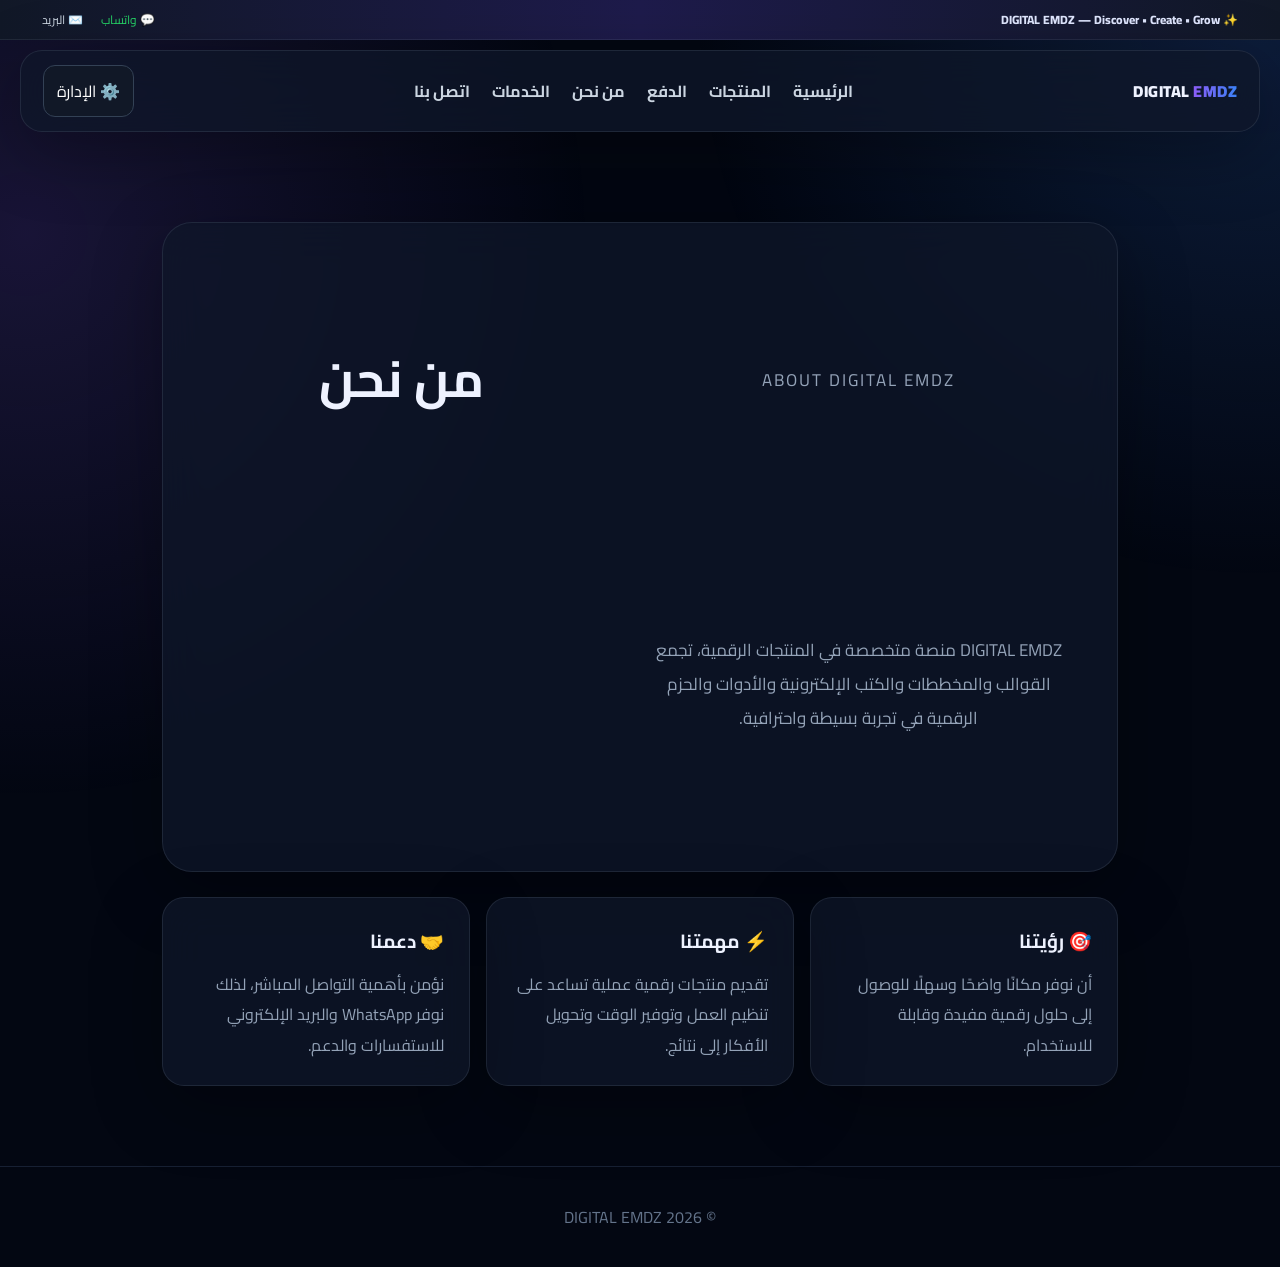
==== about.html @ f826b5f5 "Add dedicated about page" ====
<!doctype html><html lang="ar" dir="rtl"><head><meta charset="UTF-8"><meta name="viewport" content="width=device-width,initial-scale=1"><title>من نحن — DIGITAL EMDZ</title><link rel="preconnect" href="https://fonts.googleapis.com"><link href="https://fonts.googleapis.com/css2?family=Cairo:wght@400;600;700;800;900&display=swap" rel="stylesheet"><link rel="stylesheet" href="css/store-v2.css"><style>.page{max-width:1000px;margin:auto;padding:80px 22px}.hero{text-align:center;padding:50px;border-radius:30px}.hero h1{font-size:50px;margin:10px}.hero>p{color:#94a3b8;line-height:2;font-size:17px}.about-grid{display:grid;grid-template-columns:repeat(3,1fr);gap:16px;margin-top:25px}.about-card{padding:25px;border-radius:22px}.about-card b{display:block;font-size:19px;margin-bottom:10px}.about-card p{color:#94a3b8;line-height:1.9;margin:0}@media(max-width:700px){.page{padding:45px 15px}.hero{padding:30px 20px}.hero h1{font-size:38px}.about-grid{grid-template-columns:1fr}}</style></head><body><div class="topbar"><div class="topbar-inner"><span class="topbar-hook">✨ DIGITAL EMDZ — Discover • Create • Grow</span><div class="topbar-links"><a class="whatsapp-link" href="https://wa.me/213770913494" target="_blank">💬 واتساب</a><a href="mailto:digitalemdz@gmail.com">✉️ البريد</a></div></div></div><header class="glass"><a class="logo" href="index.html">DIGITAL <span>EMDZ</span></a><nav><a href="index.html">الرئيسية</a><a href="products.html">المنتجات</a><a href="payments.html">الدفع</a><a href="about.html">من نحن</a><a href="services.html">الخدمات</a><a href="contact.html">اتصل بنا</a></nav><div class="actions"><a class="admin" href="admin-v2.html">⚙️ الإدارة</a></div></header><main class="page"><section class="hero glass"><p class="eyebrow">ABOUT DIGITAL EMDZ</p><h1>من نحن</h1><p>DIGITAL EMDZ منصة متخصصة في المنتجات الرقمية، تجمع القوالب والمخططات والكتب الإلكترونية والأدوات والحزم الرقمية في تجربة بسيطة واحترافية.</p></section><div class="about-grid"><article class="about-card glass"><b>🎯 رؤيتنا</b><p>أن نوفر مكانًا واضحًا وسهلًا للوصول إلى حلول رقمية مفيدة وقابلة للاستخدام.</p></article><article class="about-card glass"><b>⚡ مهمتنا</b><p>تقديم منتجات رقمية عملية تساعد على تنظيم العمل وتوفير الوقت وتحويل الأفكار إلى نتائج.</p></article><article class="about-card glass"><b>🤝 دعمنا</b><p>نؤمن بأهمية التواصل المباشر، لذلك نوفر WhatsApp والبريد الإلكتروني للاستفسارات والدعم.</p></article></div></main><footer>© <span id="year"></span> DIGITAL EMDZ</footer><script>document.getElementById('year').textContent=new Date().getFullYear()</script></body></html>
---- css/store-v2.css ----
*{box-sizing:border-box}html{scroll-behavior:smooth}body{margin:0;background:#030712;color:#eef2ff;font-family:Cairo,Arial,sans-serif;overflow-x:hidden}body:before{content:"";position:fixed;inset:-30%;z-index:-1;background:radial-gradient(circle at 80% 20%,rgba(59,130,246,.18),transparent 28%),radial-gradient(circle at 20% 35%,rgba(139,92,246,.16),transparent 30%);pointer-events:none}a{color:inherit;text-decoration:none}.topbar{background:linear-gradient(90deg,#111827,#1e1b4b,#111827);border-bottom:1px solid rgba(148,163,184,.12)}.topbar-inner{max-width:1240px;margin:auto;padding:8px 22px;display:flex;justify-content:space-between;align-items:center;gap:15px;font-size:12px}.topbar-hook{font-weight:800;color:#e0e7ff}.topbar-links{display:flex;gap:18px}.topbar-links a{color:#cbd5e1;transition:.2s}.topbar-links a:hover{color:#fff}.topbar-links a:first-child{color:#25D366}header{position:sticky;top:0;z-index:20;max-width:1240px;margin:10px auto;padding:14px 22px;border-radius:22px;display:flex;align-items:center;gap:24px}.glass{background:rgba(15,23,42,.76);border:1px solid rgba(148,163,184,.14);backdrop-filter:blur(20px);box-shadow:0 20px 70px rgba(0,0,0,.3)}.logo{font-weight:900;letter-spacing:.5px;white-space:nowrap}.logo span{background:linear-gradient(90deg,#8b5cf6,#3b82f6);-webkit-background-clip:text;color:transparent}nav{display:flex;gap:22px;flex:1;justify-content:center}nav a{color:#cbd5e1;font-weight:700;transition:.2s}nav a:hover{color:#fff}.actions{display:flex;gap:8px;align-items:center}button,.admin{border:1px solid #334155;background:#111827;color:#fff;border-radius:12px;padding:10px 13px;cursor:pointer;font:inherit}.hero,.section{max-width:1240px;margin:auto;padding:78px 22px}.hero{min-height:650px;display:grid;grid-template-columns:1.05fr .95fr;gap:60px;align-items:center}.hero-copy-wrap{position:relative}.hero-badge{display:inline-flex;padding:8px 13px;border-radius:999px;background:rgba(139,92,246,.12);border:1px solid rgba(139,92,246,.28);color:#ddd6fe;font-size:13px;font-weight:800;margin-bottom:12px}.eyebrow{font-size:12px;letter-spacing:2px;color:#93c5fd}.hero h1{font-size:clamp(46px,7vw,84px);line-height:1.1;margin:15px 0}.hero h1 span{background:linear-gradient(90deg,#c4b5fd,#60a5fa);-webkit-background-clip:text;color:transparent}.hero-copy{font-size:19px;color:#cbd5e1;max-width:680px;line-height:2}.hero-buttons{display:flex;gap:12px;margin-top:30px;flex-wrap:wrap}.btn{display:inline-block;padding:13px 22px;border-radius:14px;font-weight:800}.primary{background:linear-gradient(135deg,#8b5cf6,#3b82f6);border:0}.ghost{border:1px solid #475569;background:rgba(15,23,42,.6)}.trust-row{display:flex;gap:18px;flex-wrap:wrap;margin-top:22px;color:#94a3b8;font-size:13px;font-weight:700}.hero-visual{height:440px;border-radius:36px;position:relative;overflow:hidden;display:grid;place-items:center}.visual-glow{position:absolute;width:340px;height:340px;border-radius:50%;background:linear-gradient(135deg,#8b5cf6,#3b82f6);filter:blur(65px);opacity:.45}.visual-center{text-align:center;position:relative;z-index:2}.visual-logo{width:105px;height:105px;margin:auto;border-radius:30px;display:grid;place-items:center;background:linear-gradient(135deg,#8b5cf6,#3b82f6);font-size:35px;font-weight:900;box-shadow:0 20px 60px rgba(59,130,246,.3)}.visual-center strong{display:block;font-size:25px;margin-top:18px}.visual-center small{display:block;color:#94a3b8;margin-top:5px}.floating-card{position:absolute;z-index:3;padding:14px 16px;border-radius:18px;background:rgba(3,7,18,.82);border:1px solid rgba(148,163,184,.2);box-shadow:0 18px 50px rgba(0,0,0,.35);display:flex;flex-direction:column;gap:3px}.floating-card strong{font-size:14px}.floating-card small{color:#94a3b8;font-size:11px}.fc-one{top:55px;right:30px}.fc-two{bottom:55px;left:30px}.section-head{display:flex;justify-content:space-between;align-items:end;gap:20px}.section h2{font-size:36px;margin:10px 0}.chips{display:flex;gap:8px;flex-wrap:wrap}.chip{padding:8px 13px;border:1px solid #334155;border-radius:999px;font-size:13px;background:#0b1220}.chip.active{background:linear-gradient(135deg,#8b5cf6,#3b82f6);border-color:transparent}.grid{display:grid;grid-template-columns:repeat(3,1fr);gap:20px;margin-top:32px}.card{overflow:hidden;border-radius:24px;background:#0b1220;border:1px solid #1e293b;transition:transform .2s,border-color .2s,box-shadow .2s}.card:hover{transform:translateY(-6px);border-color:#475569;box-shadow:0 18px 50px rgba(0,0,0,.25)}.card-img{height:290px;width:100%;background:#070d19;position:relative;overflow:hidden;display:flex;align-items:center;justify-content:center}.product-image{width:100%;height:100%;display:block;object-fit:contain;padding:10px;background:#070d19}.image-placeholder{height:100%;width:100%;display:flex;flex-direction:column;align-items:center;justify-content:center;color:#c4b5fd;gap:8px}.image-placeholder span{font-size:52px}.image-placeholder small{font-size:12px;letter-spacing:3px}.badge{position:absolute;top:14px;left:14px;background:#fff;color:#111827;padding:6px 9px;border-radius:9px;font-weight:900;font-size:12px;z-index:2}.card-body{padding:20px}.category{color:#93c5fd}.card h3{font-size:21px;margin:8px 0}.card p{color:#94a3b8;min-height:50px;line-height:1.8}.price-row{display:flex;align-items:center;gap:9px}.price{font-size:22px;font-weight:900}.old{text-decoration:line-through;color:#64748b;font-size:13px}.card-actions{display:flex;gap:8px;margin-top:16px;flex-wrap:wrap}.about{border-radius:28px;padding:48px}.about p{color:#94a3b8;line-height:2}.contact-grid{display:grid;grid-template-columns:1fr 1fr;gap:20px}.contact-card{padding:24px;border-radius:24px}.contact-link-card{display:flex;align-items:center;gap:16px;transition:.2s}.contact-link-card:hover{transform:translateY(-3px);border-color:#475569}.contact-icon{width:52px;height:52px;border-radius:16px;display:grid;place-items:center;font-size:25px;flex:none}.whatsapp-icon{background:#25D366!important;color:#fff!important}.email-icon{background:linear-gradient(135deg,#8b5cf6,#3b82f6);color:#fff}.contact-link-card strong,.contact-link-card small,.contact-link-card b{display:block}.contact-link-card small{color:#64748b;margin-top:3px}.contact-value{color:#93c5fd;margin-top:7px}.ltr{direction:ltr;unicode-bidi:plaintext;text-align:left;font-family:Arial,sans-serif}.payments-public{display:grid;grid-template-columns:repeat(3,1fr);gap:14px;margin-top:22px}.payment-public{display:flex;align-items:center;gap:13px;min-height:84px;padding:18px;border-radius:18px;background:linear-gradient(145deg,#0b1220,#0f172a);border:1px solid #1e293b;transition:.2s}.payment-public:hover{transform:translateY(-3px);border-color:#475569}.payment-thumb{width:50px;height:50px;border-radius:14px;object-fit:contain;background:#070d19;padding:5px;flex:none}.pay-icon{width:50px;height:50px;display:grid;place-items:center;border-radius:14px;background:#111827;border:1px solid #334155;font-weight:900;font-family:Arial,sans-serif;font-size:17px;flex:none}.pay-binance{background:#2b2300;color:#f3ba2f;border-color:#705d14}.pay-redot{background:#260b20;color:#ff4fc3;border-color:#7b1e62}.pay-baridi{background:#05251a;color:#35d07f;border-color:#126e49}.pay-paypal{background:#071d3c;color:#4aa3ff;border-color:#17559c}.pay-cib{background:#062233;color:#53c7ff}.pay-ccp{background:#261505;color:#f4b45b}.payment-public strong,.payment-public span,.payment-public small{display:block}.payment-public span{margin-top:4px;color:#e2e8f0}.payment-public small{margin-top:5px;color:#64748b;line-height:1.6}.whatsapp-float{position:fixed;right:22px;bottom:22px;width:62px;height:62px;border-radius:50%;display:grid;place-items:center;background:#25D366!important;color:#fff;z-index:100;box-shadow:0 12px 35px rgba(0,0,0,.45),0 0 0 5px rgba(37,211,102,.12);border:3px solid rgba(255,255,255,.9);transition:.2s}.whatsapp-float:hover{transform:scale(1.08)}.cart-panel{position:fixed;inset:0 0 0 auto;width:min(430px,92vw);background:#0b1220;border-left:1px solid #334155;z-index:50;padding:24px;transform:translateX(110%);transition:.25s;box-shadow:-30px 0 80px rgba(0,0,0,.45)}.cart-panel.open{transform:translateX(0)}.cart-head{display:flex;justify-content:space-between;align-items:center}.cart-item{display:flex;gap:10px;align-items:center;padding:13px 0;border-bottom:1px solid #1e293b}.cart-item span{flex:1}.cart-item button{padding:5px 9px}.cart-total{display:flex;justify-content:space-between;margin-top:20px;font-size:20px}.empty{padding:30px;border-radius:20px}footer{text-align:center;padding:35px;color:#64748b;border-top:1px solid #172033}@media(max-width:850px){nav{display:none}.topbar-inner{padding:7px 12px;justify-content:center}.topbar-hook{display:none}.topbar-links{width:100%;justify-content:space-around}.hero{grid-template-columns:1fr;padding-top:50px}.hero-visual{height:330px}.hero-copy{font-size:16px}.hero h1{font-size:48px}.grid,.payments-public,.contact-grid{grid-template-columns:1fr}.section-head{display:block}.chips{margin-top:15px}header{margin:8px;border-radius:16px}.hero,.section{padding-left:15px;padding-right:15px}.card-img{height:250px}.whatsapp-float{right:16px;bottom:16px}}
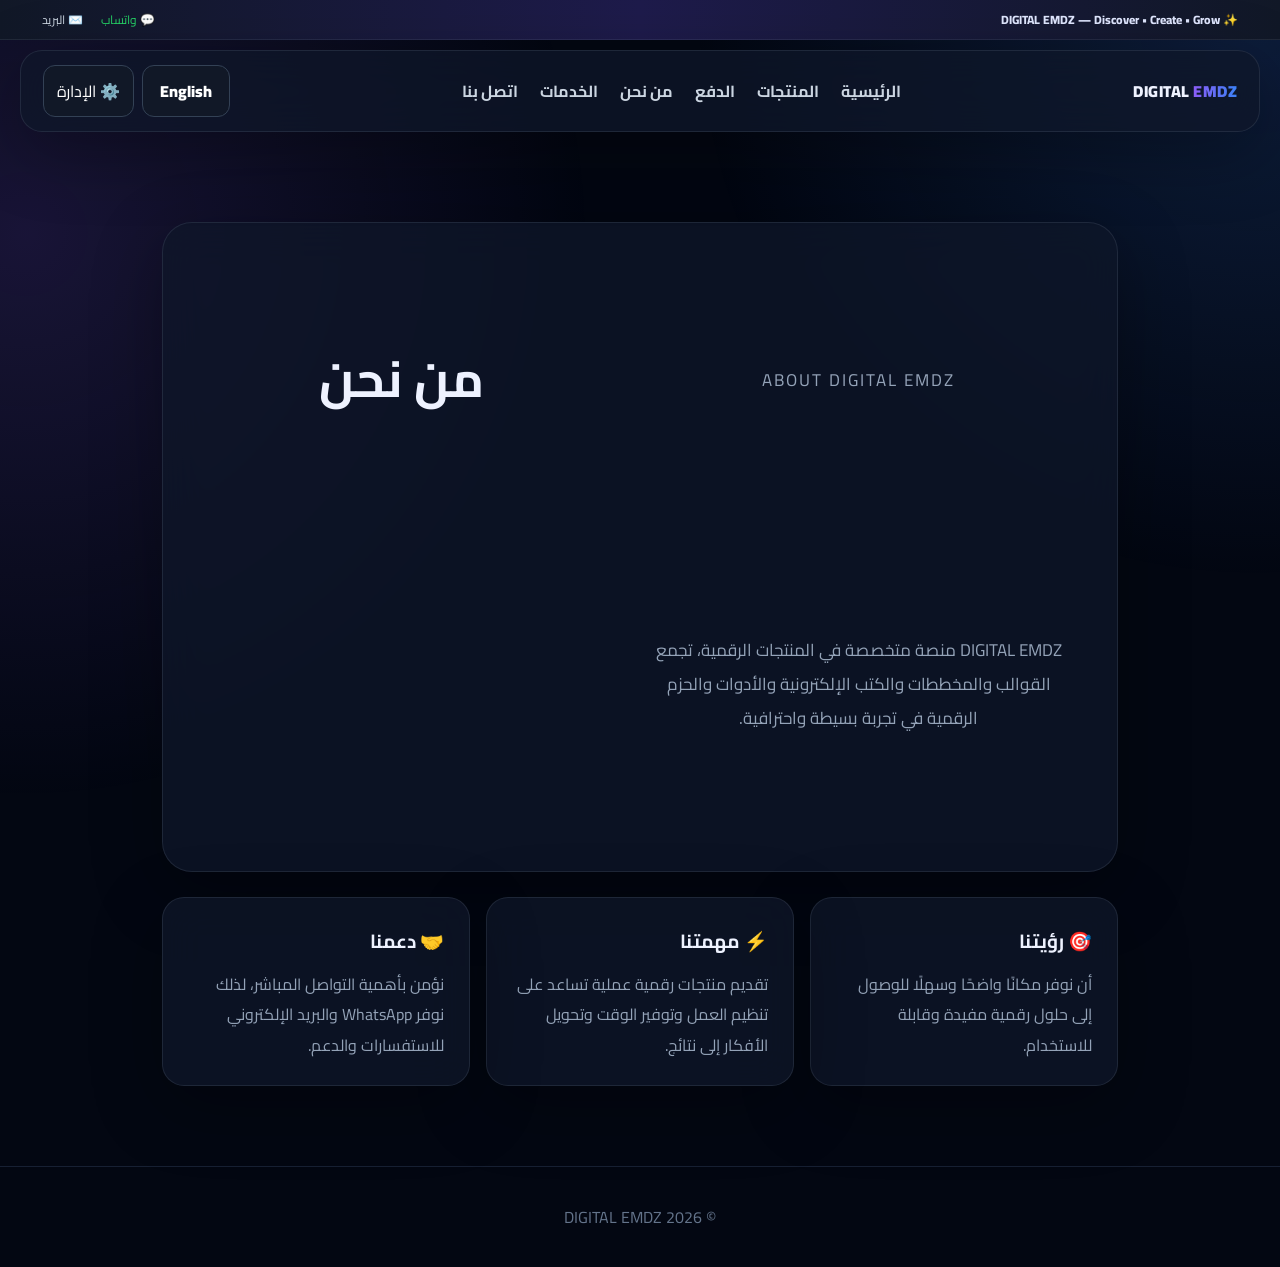
==== commit 1e25280e: "Enable Arabic and English on about page" ====
--- a/about.html
+++ b/about.html
@@ -1 +1 @@
-<!doctype html><html lang="ar" dir="rtl"><head><meta charset="UTF-8"><meta name="viewport" content="width=device-width,initial-scale=1"><title>من نحن — DIGITAL EMDZ</title><link rel="preconnect" href="https://fonts.googleapis.com"><link href="https://fonts.googleapis.com/css2?family=Cairo:wght@400;600;700;800;900&display=swap" rel="stylesheet"><link rel="stylesheet" href="css/store-v2.css"><style>.page{max-width:1000px;margin:auto;padding:80px 22px}.hero{text-align:center;padding:50px;border-radius:30px}.hero h1{font-size:50px;margin:10px}.hero>p{color:#94a3b8;line-height:2;font-size:17px}.about-grid{display:grid;grid-template-columns:repeat(3,1fr);gap:16px;margin-top:25px}.about-card{padding:25px;border-radius:22px}.about-card b{display:block;font-size:19px;margin-bottom:10px}.about-card p{color:#94a3b8;line-height:1.9;margin:0}@media(max-width:700px){.page{padding:45px 15px}.hero{padding:30px 20px}.hero h1{font-size:38px}.about-grid{grid-template-columns:1fr}}</style></head><body><div class="topbar"><div class="topbar-inner"><span class="topbar-hook">✨ DIGITAL EMDZ — Discover • Create • Grow</span><div class="topbar-links"><a class="whatsapp-link" href="https://wa.me/213770913494" target="_blank">💬 واتساب</a><a href="mailto:digitalemdz@gmail.com">✉️ البريد</a></div></div></div><header class="glass"><a class="logo" href="index.html">DIGITAL <span>EMDZ</span></a><nav><a href="index.html">الرئيسية</a><a href="products.html">المنتجات</a><a href="payments.html">الدفع</a><a href="about.html">من نحن</a><a href="services.html">الخدمات</a><a href="contact.html">اتصل بنا</a></nav><div class="actions"><a class="admin" href="admin-v2.html">⚙️ الإدارة</a></div></header><main class="page"><section class="hero glass"><p class="eyebrow">ABOUT DIGITAL EMDZ</p><h1>من نحن</h1><p>DIGITAL EMDZ منصة متخصصة في المنتجات الرقمية، تجمع القوالب والمخططات والكتب الإلكترونية والأدوات والحزم الرقمية في تجربة بسيطة واحترافية.</p></section><div class="about-grid"><article class="about-card glass"><b>🎯 رؤيتنا</b><p>أن نوفر مكانًا واضحًا وسهلًا للوصول إلى حلول رقمية مفيدة وقابلة للاستخدام.</p></article><article class="about-card glass"><b>⚡ مهمتنا</b><p>تقديم منتجات رقمية عملية تساعد على تنظيم العمل وتوفير الوقت وتحويل الأفكار إلى نتائج.</p></article><article class="about-card glass"><b>🤝 دعمنا</b><p>نؤمن بأهمية التواصل المباشر، لذلك نوفر WhatsApp والبريد الإلكتروني للاستفسارات والدعم.</p></article></div></main><footer>© <span id="year"></span> DIGITAL EMDZ</footer><script>document.getElementById('year').textContent=new Date().getFullYear()</script></body></html>+<!doctype html><html lang="ar" dir="rtl"><head><meta charset="UTF-8"><meta name="viewport" content="width=device-width,initial-scale=1"><title>من نحن — DIGITAL EMDZ</title><link rel="preconnect" href="https://fonts.googleapis.com"><link href="https://fonts.googleapis.com/css2?family=Cairo:wght@400;600;700;800;900&display=swap" rel="stylesheet"><link rel="stylesheet" href="css/store-v2.css"><style>.page{max-width:1000px;margin:auto;padding:80px 22px}.hero{text-align:center;padding:50px;border-radius:30px}.hero h1{font-size:50px;margin:10px}.hero>p{color:#94a3b8;line-height:2;font-size:17px}.about-grid{display:grid;grid-template-columns:repeat(3,1fr);gap:16px;margin-top:25px}.about-card{padding:25px;border-radius:22px}.about-card b{display:block;font-size:19px;margin-bottom:10px}.about-card p{color:#94a3b8;line-height:1.9;margin:0}@media(max-width:700px){.page{padding:45px 15px}.hero{padding:30px 20px}.hero h1{font-size:38px}.about-grid{grid-template-columns:1fr}}</style></head><body><div class="topbar"><div class="topbar-inner"><span class="topbar-hook">✨ DIGITAL EMDZ — Discover • Create • Grow</span><div class="topbar-links"><a class="whatsapp-link" href="https://wa.me/213770913494" target="_blank">💬 واتساب</a><a href="mailto:digitalemdz@gmail.com">✉️ البريد</a></div></div></div><header class="glass"><a class="logo" href="index.html">DIGITAL <span>EMDZ</span></a><nav><a href="index.html">الرئيسية</a><a href="products.html">المنتجات</a><a href="payments.html">الدفع</a><a href="about.html">من نحن</a><a href="services.html">الخدمات</a><a href="contact.html">اتصل بنا</a></nav><div class="actions"><a class="admin" href="admin-v2.html">⚙️ الإدارة</a></div></header><main class="page"><section class="hero glass"><p class="eyebrow">ABOUT DIGITAL EMDZ</p><h1>من نحن</h1><p>DIGITAL EMDZ منصة متخصصة في المنتجات الرقمية، تجمع القوالب والمخططات والكتب الإلكترونية والأدوات والحزم الرقمية في تجربة بسيطة واحترافية.</p></section><div class="about-grid"><article class="about-card glass"><b>🎯 رؤيتنا</b><p>أن نوفر مكانًا واضحًا وسهلًا للوصول إلى حلول رقمية مفيدة وقابلة للاستخدام.</p></article><article class="about-card glass"><b>⚡ مهمتنا</b><p>تقديم منتجات رقمية عملية تساعد على تنظيم العمل وتوفير الوقت وتحويل الأفكار إلى نتائج.</p></article><article class="about-card glass"><b>🤝 دعمنا</b><p>نؤمن بأهمية التواصل المباشر، لذلك نوفر WhatsApp والبريد الإلكتروني للاستفسارات والدعم.</p></article></div></main><footer>© <span id="year"></span> DIGITAL EMDZ</footer><script>document.getElementById('year').textContent=new Date().getFullYear()</script><script src="js/language.js?v=1"></script></body></html>
--- a/css/store-v2.css
+++ b/css/store-v2.css
@@ -1 +1 @@
-*{box-sizing:border-box}html{scroll-behavior:smooth}body{margin:0;background:#030712;color:#eef2ff;font-family:Cairo,Arial,sans-serif;overflow-x:hidden}body:before{content:"";position:fixed;inset:-30%;z-index:-1;background:radial-gradient(circle at 80% 20%,rgba(59,130,246,.18),transparent 28%),radial-gradient(circle at 20% 35%,rgba(139,92,246,.16),transparent 30%);pointer-events:none}a{color:inherit;text-decoration:none}.topbar{background:linear-gradient(90deg,#111827,#1e1b4b,#111827);border-bottom:1px solid rgba(148,163,184,.12)}.topbar-inner{max-width:1240px;margin:auto;padding:8px 22px;display:flex;justify-content:space-between;align-items:center;gap:15px;font-size:12px}.topbar-hook{font-weight:800;color:#e0e7ff}.topbar-links{display:flex;gap:18px}.topbar-links a{color:#cbd5e1;transition:.2s}.topbar-links a:hover{color:#fff}.topbar-links a:first-child{color:#25D366}header{position:sticky;top:0;z-index:20;max-width:1240px;margin:10px auto;padding:14px 22px;border-radius:22px;display:flex;align-items:center;gap:24px}.glass{background:rgba(15,23,42,.76);border:1px solid rgba(148,163,184,.14);backdrop-filter:blur(20px);box-shadow:0 20px 70px rgba(0,0,0,.3)}.logo{font-weight:900;letter-spacing:.5px;white-space:nowrap}.logo span{background:linear-gradient(90deg,#8b5cf6,#3b82f6);-webkit-background-clip:text;color:transparent}nav{display:flex;gap:22px;flex:1;justify-content:center}nav a{color:#cbd5e1;font-weight:700;transition:.2s}nav a:hover{color:#fff}.actions{display:flex;gap:8px;align-items:center}button,.admin{border:1px solid #334155;background:#111827;color:#fff;border-radius:12px;padding:10px 13px;cursor:pointer;font:inherit}.hero,.section{max-width:1240px;margin:auto;padding:78px 22px}.hero{min-height:650px;display:grid;grid-template-columns:1.05fr .95fr;gap:60px;align-items:center}.hero-copy-wrap{position:relative}.hero-badge{display:inline-flex;padding:8px 13px;border-radius:999px;background:rgba(139,92,246,.12);border:1px solid rgba(139,92,246,.28);color:#ddd6fe;font-size:13px;font-weight:800;margin-bottom:12px}.eyebrow{font-size:12px;letter-spacing:2px;color:#93c5fd}.hero h1{font-size:clamp(46px,7vw,84px);line-height:1.1;margin:15px 0}.hero h1 span{background:linear-gradient(90deg,#c4b5fd,#60a5fa);-webkit-background-clip:text;color:transparent}.hero-copy{font-size:19px;color:#cbd5e1;max-width:680px;line-height:2}.hero-buttons{display:flex;gap:12px;margin-top:30px;flex-wrap:wrap}.btn{display:inline-block;padding:13px 22px;border-radius:14px;font-weight:800}.primary{background:linear-gradient(135deg,#8b5cf6,#3b82f6);border:0}.ghost{border:1px solid #475569;background:rgba(15,23,42,.6)}.trust-row{display:flex;gap:18px;flex-wrap:wrap;margin-top:22px;color:#94a3b8;font-size:13px;font-weight:700}.hero-visual{height:440px;border-radius:36px;position:relative;overflow:hidden;display:grid;place-items:center}.visual-glow{position:absolute;width:340px;height:340px;border-radius:50%;background:linear-gradient(135deg,#8b5cf6,#3b82f6);filter:blur(65px);opacity:.45}.visual-center{text-align:center;position:relative;z-index:2}.visual-logo{width:105px;height:105px;margin:auto;border-radius:30px;display:grid;place-items:center;background:linear-gradient(135deg,#8b5cf6,#3b82f6);font-size:35px;font-weight:900;box-shadow:0 20px 60px rgba(59,130,246,.3)}.visual-center strong{display:block;font-size:25px;margin-top:18px}.visual-center small{display:block;color:#94a3b8;margin-top:5px}.floating-card{position:absolute;z-index:3;padding:14px 16px;border-radius:18px;background:rgba(3,7,18,.82);border:1px solid rgba(148,163,184,.2);box-shadow:0 18px 50px rgba(0,0,0,.35);display:flex;flex-direction:column;gap:3px}.floating-card strong{font-size:14px}.floating-card small{color:#94a3b8;font-size:11px}.fc-one{top:55px;right:30px}.fc-two{bottom:55px;left:30px}.section-head{display:flex;justify-content:space-between;align-items:end;gap:20px}.section h2{font-size:36px;margin:10px 0}.chips{display:flex;gap:8px;flex-wrap:wrap}.chip{padding:8px 13px;border:1px solid #334155;border-radius:999px;font-size:13px;background:#0b1220}.chip.active{background:linear-gradient(135deg,#8b5cf6,#3b82f6);border-color:transparent}.grid{display:grid;grid-template-columns:repeat(3,1fr);gap:20px;margin-top:32px}.card{overflow:hidden;border-radius:24px;background:#0b1220;border:1px solid #1e293b;transition:transform .2s,border-color .2s,box-shadow .2s}.card:hover{transform:translateY(-6px);border-color:#475569;box-shadow:0 18px 50px rgba(0,0,0,.25)}.card-img{height:290px;width:100%;background:#070d19;position:relative;overflow:hidden;display:flex;align-items:center;justify-content:center}.product-image{width:100%;height:100%;display:block;object-fit:contain;padding:10px;background:#070d19}.image-placeholder{height:100%;width:100%;display:flex;flex-direction:column;align-items:center;justify-content:center;color:#c4b5fd;gap:8px}.image-placeholder span{font-size:52px}.image-placeholder small{font-size:12px;letter-spacing:3px}.badge{position:absolute;top:14px;left:14px;background:#fff;color:#111827;padding:6px 9px;border-radius:9px;font-weight:900;font-size:12px;z-index:2}.card-body{padding:20px}.category{color:#93c5fd}.card h3{font-size:21px;margin:8px 0}.card p{color:#94a3b8;min-height:50px;line-height:1.8}.price-row{display:flex;align-items:center;gap:9px}.price{font-size:22px;font-weight:900}.old{text-decoration:line-through;color:#64748b;font-size:13px}.card-actions{display:flex;gap:8px;margin-top:16px;flex-wrap:wrap}.about{border-radius:28px;padding:48px}.about p{color:#94a3b8;line-height:2}.contact-grid{display:grid;grid-template-columns:1fr 1fr;gap:20px}.contact-card{padding:24px;border-radius:24px}.contact-link-card{display:flex;align-items:center;gap:16px;transition:.2s}.contact-link-card:hover{transform:translateY(-3px);border-color:#475569}.contact-icon{width:52px;height:52px;border-radius:16px;display:grid;place-items:center;font-size:25px;flex:none}.whatsapp-icon{background:#25D366!important;color:#fff!important}.email-icon{background:linear-gradient(135deg,#8b5cf6,#3b82f6);color:#fff}.contact-link-card strong,.contact-link-card small,.contact-link-card b{display:block}.contact-link-card small{color:#64748b;margin-top:3px}.contact-value{color:#93c5fd;margin-top:7px}.ltr{direction:ltr;unicode-bidi:plaintext;text-align:left;font-family:Arial,sans-serif}.payments-public{display:grid;grid-template-columns:repeat(3,1fr);gap:14px;margin-top:22px}.payment-public{display:flex;align-items:center;gap:13px;min-height:84px;padding:18px;border-radius:18px;background:linear-gradient(145deg,#0b1220,#0f172a);border:1px solid #1e293b;transition:.2s}.payment-public:hover{transform:translateY(-3px);border-color:#475569}.payment-thumb{width:50px;height:50px;border-radius:14px;object-fit:contain;background:#070d19;padding:5px;flex:none}.pay-icon{width:50px;height:50px;display:grid;place-items:center;border-radius:14px;background:#111827;border:1px solid #334155;font-weight:900;font-family:Arial,sans-serif;font-size:17px;flex:none}.pay-binance{background:#2b2300;color:#f3ba2f;border-color:#705d14}.pay-redot{background:#260b20;color:#ff4fc3;border-color:#7b1e62}.pay-baridi{background:#05251a;color:#35d07f;border-color:#126e49}.pay-paypal{background:#071d3c;color:#4aa3ff;border-color:#17559c}.pay-cib{background:#062233;color:#53c7ff}.pay-ccp{background:#261505;color:#f4b45b}.payment-public strong,.payment-public span,.payment-public small{display:block}.payment-public span{margin-top:4px;color:#e2e8f0}.payment-public small{margin-top:5px;color:#64748b;line-height:1.6}.whatsapp-float{position:fixed;right:22px;bottom:22px;width:62px;height:62px;border-radius:50%;display:grid;place-items:center;background:#25D366!important;color:#fff;z-index:100;box-shadow:0 12px 35px rgba(0,0,0,.45),0 0 0 5px rgba(37,211,102,.12);border:3px solid rgba(255,255,255,.9);transition:.2s}.whatsapp-float:hover{transform:scale(1.08)}.cart-panel{position:fixed;inset:0 0 0 auto;width:min(430px,92vw);background:#0b1220;border-left:1px solid #334155;z-index:50;padding:24px;transform:translateX(110%);transition:.25s;box-shadow:-30px 0 80px rgba(0,0,0,.45)}.cart-panel.open{transform:translateX(0)}.cart-head{display:flex;justify-content:space-between;align-items:center}.cart-item{display:flex;gap:10px;align-items:center;padding:13px 0;border-bottom:1px solid #1e293b}.cart-item span{flex:1}.cart-item button{padding:5px 9px}.cart-total{display:flex;justify-content:space-between;margin-top:20px;font-size:20px}.empty{padding:30px;border-radius:20px}footer{text-align:center;padding:35px;color:#64748b;border-top:1px solid #172033}@media(max-width:850px){nav{display:none}.topbar-inner{padding:7px 12px;justify-content:center}.topbar-hook{display:none}.topbar-links{width:100%;justify-content:space-around}.hero{grid-template-columns:1fr;padding-top:50px}.hero-visual{height:330px}.hero-copy{font-size:16px}.hero h1{font-size:48px}.grid,.payments-public,.contact-grid{grid-template-columns:1fr}.section-head{display:block}.chips{margin-top:15px}header{margin:8px;border-radius:16px}.hero,.section{padding-left:15px;padding-right:15px}.card-img{height:250px}.whatsapp-float{right:16px;bottom:16px}}+*{box-sizing:border-box}html{scroll-behavior:smooth}body{margin:0;background:#030712;color:#eef2ff;font-family:Cairo,Arial,sans-serif;overflow-x:hidden}body:before{content:"";position:fixed;inset:-30%;z-index:-1;background:radial-gradient(circle at 80% 20%,rgba(59,130,246,.18),transparent 28%),radial-gradient(circle at 20% 35%,rgba(139,92,246,.16),transparent 30%);pointer-events:none}a{color:inherit;text-decoration:none}.topbar{background:linear-gradient(90deg,#111827,#1e1b4b,#111827);border-bottom:1px solid rgba(148,163,184,.12)}.topbar-inner{max-width:1240px;margin:auto;padding:8px 22px;display:flex;justify-content:space-between;align-items:center;gap:15px;font-size:12px}.topbar-hook{font-weight:800;color:#e0e7ff}.topbar-links{display:flex;gap:18px}.topbar-links a{color:#cbd5e1;transition:.2s}.topbar-links a:hover{color:#fff}.topbar-links a:first-child{color:#25D366}header{position:sticky;top:0;z-index:20;max-width:1240px;margin:10px auto;padding:14px 22px;border-radius:22px;display:flex;align-items:center;gap:24px}.glass{background:rgba(15,23,42,.76);border:1px solid rgba(148,163,184,.14);backdrop-filter:blur(20px);box-shadow:0 20px 70px rgba(0,0,0,.3)}.logo{font-weight:900;letter-spacing:.5px;white-space:nowrap}.logo span{background:linear-gradient(90deg,#8b5cf6,#3b82f6);-webkit-background-clip:text;color:transparent}nav{display:flex;gap:22px;flex:1;justify-content:center}nav a{color:#cbd5e1;font-weight:700;transition:.2s}nav a:hover{color:#fff}.actions{display:flex;gap:8px;align-items:center}button,.admin{border:1px solid #334155;background:#111827;color:#fff;border-radius:12px;padding:10px 13px;cursor:pointer;font:inherit}.hero,.section{max-width:1240px;margin:auto;padding:78px 22px}.hero{min-height:650px;display:grid;grid-template-columns:1.05fr .95fr;gap:60px;align-items:center}.hero-copy-wrap{position:relative}.hero-badge{display:inline-flex;padding:8px 13px;border-radius:999px;background:rgba(139,92,246,.12);border:1px solid rgba(139,92,246,.28);color:#ddd6fe;font-size:13px;font-weight:800;margin-bottom:12px}.eyebrow{font-size:12px;letter-spacing:2px;color:#93c5fd}.hero h1{font-size:clamp(46px,7vw,84px);line-height:1.1;margin:15px 0}.hero h1 span{background:linear-gradient(90deg,#c4b5fd,#60a5fa);-webkit-background-clip:text;color:transparent}.hero-copy{font-size:19px;color:#cbd5e1;max-width:680px;line-height:2}.hero-buttons{display:flex;gap:12px;margin-top:30px;flex-wrap:wrap}.btn{display:inline-block;padding:13px 22px;border-radius:14px;font-weight:800}.primary{background:linear-gradient(135deg,#8b5cf6,#3b82f6);border:0}.ghost{border:1px solid #475569;background:rgba(15,23,42,.6)}.trust-row{display:flex;gap:18px;flex-wrap:wrap;margin-top:22px;color:#94a3b8;font-size:13px;font-weight:700}.hero-visual{height:440px;border-radius:36px;position:relative;overflow:hidden;display:grid;place-items:center}.visual-glow{position:absolute;width:340px;height:340px;border-radius:50%;background:linear-gradient(135deg,#8b5cf6,#3b82f6);filter:blur(65px);opacity:.45}.visual-center{text-align:center;position:relative;z-index:2}.visual-logo{width:105px;height:105px;margin:auto;border-radius:30px;display:grid;place-items:center;background:linear-gradient(135deg,#8b5cf6,#3b82f6);font-size:35px;font-weight:900;box-shadow:0 20px 60px rgba(59,130,246,.3)}.visual-center strong{display:block;font-size:25px;margin-top:18px}.visual-center small{display:block;color:#94a3b8;margin-top:5px}.floating-card{position:absolute;z-index:3;padding:14px 16px;border-radius:18px;background:rgba(3,7,18,.82);border:1px solid rgba(148,163,184,.2);box-shadow:0 18px 50px rgba(0,0,0,.35);display:flex;flex-direction:column;gap:3px}.floating-card strong{font-size:14px}.floating-card small{color:#94a3b8;font-size:11px}.fc-one{top:55px;right:30px}.fc-two{bottom:55px;left:30px}.section-head{display:flex;justify-content:space-between;align-items:end;gap:20px}.section h2{font-size:36px;margin:10px 0}.chips{display:flex;gap:8px;flex-wrap:wrap}.chip{padding:8px 13px;border:1px solid #334155;border-radius:999px;font-size:13px;background:#0b1220}.chip.active{background:linear-gradient(135deg,#8b5cf6,#3b82f6);border-color:transparent}.grid{display:grid;grid-template-columns:repeat(3,1fr);gap:20px;margin-top:32px}.card{overflow:hidden;border-radius:24px;background:#0b1220;border:1px solid #1e293b;transition:transform .2s,border-color .2s,box-shadow .2s}.card:hover{transform:translateY(-6px);border-color:#475569;box-shadow:0 18px 50px rgba(0,0,0,.25)}.card-img{height:290px;width:100%;background:#070d19;position:relative;overflow:hidden;display:flex;align-items:center;justify-content:center}.product-image{width:100%;height:100%;display:block;object-fit:contain;padding:10px;background:#070d19}.image-placeholder{height:100%;width:100%;display:flex;flex-direction:column;align-items:center;justify-content:center;color:#c4b5fd;gap:8px}.image-placeholder span{font-size:52px}.image-placeholder small{font-size:12px;letter-spacing:3px}.badge{position:absolute;top:14px;left:14px;background:#fff;color:#111827;padding:6px 9px;border-radius:9px;font-weight:900;font-size:12px;z-index:2}.card-body{padding:20px}.category{color:#93c5fd}.card h3{font-size:21px;margin:8px 0}.card p{color:#94a3b8;min-height:50px;line-height:1.8}.price-row{display:flex;align-items:center;gap:9px}.price{font-size:22px;font-weight:900}.old{text-decoration:line-through;color:#64748b;font-size:13px}.card-actions{display:flex;gap:8px;margin-top:16px;flex-wrap:wrap}.about{border-radius:28px;padding:48px}.about p{color:#94a3b8;line-height:2}.contact-grid{display:grid;grid-template-columns:1fr 1fr;gap:20px}.contact-card{padding:24px;border-radius:24px}.contact-link-card{display:flex;align-items:center;gap:16px;transition:.2s}.contact-link-card:hover{transform:translateY(-3px);border-color:#475569}.contact-icon{width:52px;height:52px;border-radius:16px;display:grid;place-items:center;font-size:25px;flex:none}.whatsapp-icon{background:#25D366!important;color:#fff!important}.email-icon{background:linear-gradient(135deg,#8b5cf6,#3b82f6);color:#fff}.contact-link-card strong,.contact-link-card small,.contact-link-card b{display:block}.contact-link-card small{color:#64748b;margin-top:3px}.contact-value{color:#93c5fd;margin-top:7px}.ltr{direction:ltr;unicode-bidi:plaintext;text-align:left;font-family:Arial,sans-serif}.payments-public{display:grid;grid-template-columns:repeat(3,1fr);gap:14px;margin-top:22px}.payment-public{display:flex;align-items:center;gap:13px;min-height:84px;padding:18px;border-radius:18px;background:linear-gradient(145deg,#0b1220,#0f172a);border:1px solid #1e293b;transition:.2s}.payment-public:hover{transform:translateY(-3px);border-color:#475569}.payment-thumb{width:50px;height:50px;border-radius:14px;object-fit:contain;background:#070d19;padding:5px;flex:none}.pay-icon{width:50px;height:50px;display:grid;place-items:center;border-radius:14px;background:#111827;border:1px solid #334155;font-weight:900;font-family:Arial,sans-serif;font-size:17px;flex:none}.pay-binance{background:#2b2300;color:#f3ba2f;border-color:#705d14}.pay-redot{background:#260b20;color:#ff4fc3;border-color:#7b1e62}.pay-baridi{background:#05251a;color:#35d07f;border-color:#126e49}.pay-paypal{background:#071d3c;color:#4aa3ff;border-color:#17559c}.pay-cib{background:#062233;color:#53c7ff}.pay-ccp{background:#261505;color:#f4b45b}.payment-public strong,.payment-public span,.payment-public small{display:block}.payment-public span{margin-top:4px;color:#e2e8f0}.payment-public small{margin-top:5px;color:#64748b;line-height:1.6}.whatsapp-float{position:fixed;right:22px;bottom:22px;width:62px;height:62px;border-radius:50%;display:grid;place-items:center;background:#25D366!important;color:#fff;z-index:100;box-shadow:0 12px 35px rgba(0,0,0,.45),0 0 0 5px rgba(37,211,102,.12);border:3px solid rgba(255,255,255,.9);transition:.2s}.whatsapp-float:hover{transform:scale(1.08)}.cart-panel{position:fixed;inset:0 0 0 auto;width:min(430px,92vw);background:#0b1220;border-left:1px solid #334155;z-index:50;padding:24px;transform:translateX(110%);transition:.25s;box-shadow:-30px 0 80px rgba(0,0,0,.45)}.cart-panel.open{transform:translateX(0)}.cart-head{display:flex;justify-content:space-between;align-items:center}.cart-item{display:flex;gap:10px;align-items:center;padding:13px 0;border-bottom:1px solid #1e293b}.cart-item span{flex:1}.cart-item button{padding:5px 9px}.cart-total{display:flex;justify-content:space-between;margin-top:20px;font-size:20px}.empty{padding:30px;border-radius:20px}footer{text-align:center;padding:35px;color:#64748b;border-top:1px solid #172033}@media(max-width:850px){nav{display:none}.topbar-inner{padding:7px 12px;justify-content:center}.topbar-hook{display:none}.topbar-links{width:100%;justify-content:space-around}.hero{grid-template-columns:1fr;padding-top:50px}.hero-visual{height:330px}.hero-copy{font-size:16px}.hero h1{font-size:48px}.grid,.payments-public,.contact-grid{grid-template-columns:1fr}.section-head{display:block}.chips{margin-top:15px}header{margin:8px;border-radius:16px}.hero,.section{padding-left:15px;padding-right:15px}.card-img{height:250px}.whatsapp-float{right:16px;bottom:16px}}#copy{display:none!important}
